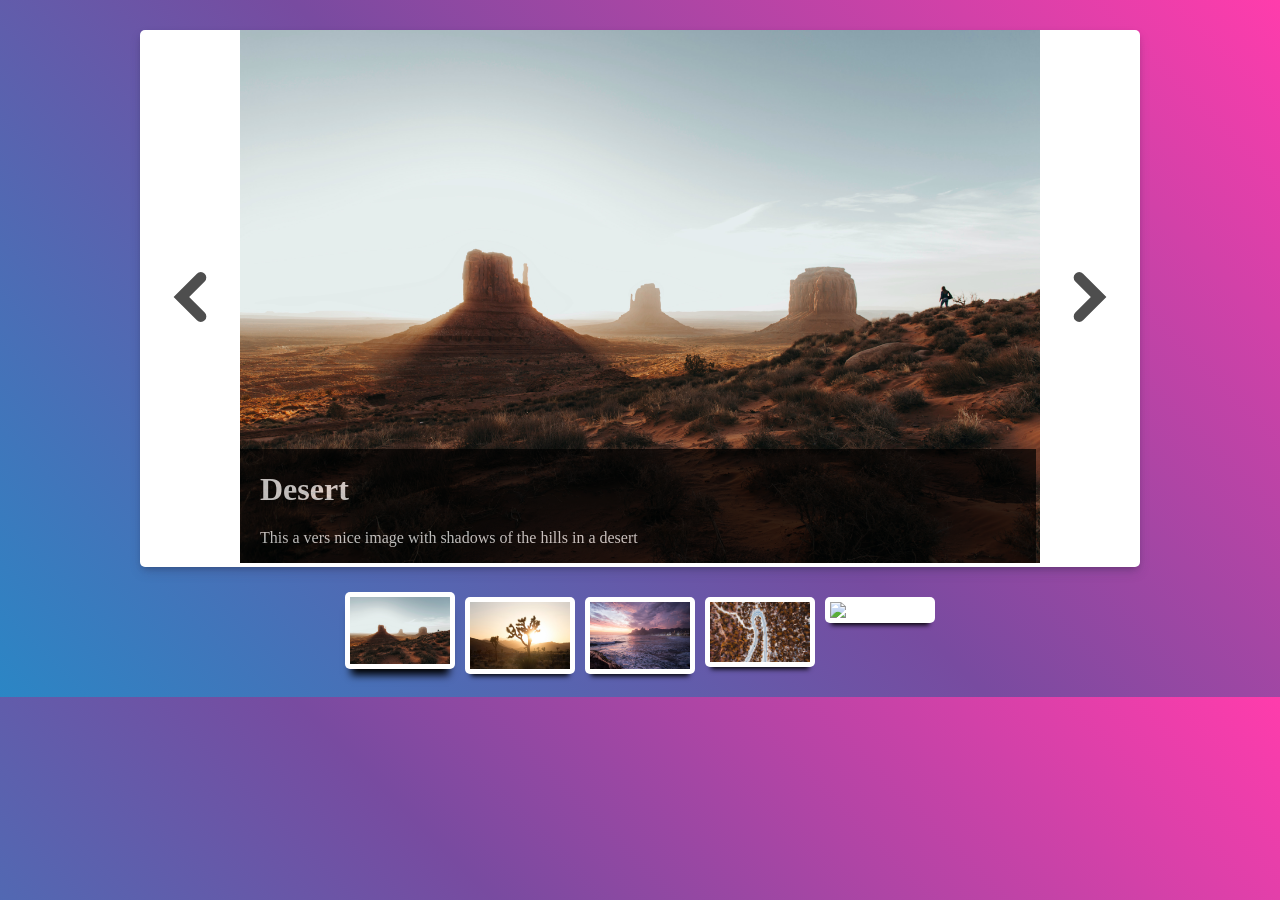
==== index.html @ f4ef2540 "The final version of the webpage." ====
<!DOCTYPE html>
<html lang="en">
<head>
    <meta charset="UTF-8">
    <meta name="viewport" content="width=device-width, initial-scale=1.0">
    <title>Az első webalkalmazásom</title>
    <link rel="stylesheet" href="./styles.css">
</head>
<body>
    <div id="page">
        <div>
            <img id="previous" class="button" src="./images/arrow.svg" alt="arrow" height="50px"></button>  
        </div>
        <div id="photoBox">
            <img id="photo" width="800px" margin="0" padding="0">
            <div class="grayContainer">
                <h1 id="photo-title"></h1>
                <p id="photo-description">Lorem ipsum dolor sit amet consectetur, adipisicing elit. Non distinctio, eveniet doloremque quod neque soluta, veniam inventore incidunt fuga hic sapiente quaerat omnis nemo labore accusantium iure repellendus, laudantium quisquam!</p>
            </div>
        </div>
        <div>
            <img id="next" class="button" src="./images/arrow.svg" alt="arrow" height="50px"></button>
        </div>
    </div>
    <div id="keret">
    </div>
    <script src="https://code.jquery.com/jquery-3.5.1.min.js"></script>
    <script src="./scripts.js"></script>
</body>
</html>
---- styles.css ----
body {
    background-color: #FF3CAC;
    background-image: linear-gradient(225deg, #FF3CAC 0%, #784BA0 50%, #2B86C5 100%);
}


#page {

    background: white;
    width: 1000px;
    height: auto;
    margin: 30px auto 0 auto;
    text-align: center;
    padding: 0;
    display: flex;
    justify-content: space-evenly;
    align-items: center;
    border-radius: 5px;
    box-shadow: rgba(50, 50, 93, 0.25) 0px 6px 12px -2px, rgba(0, 0, 0, 0.3) 0px 3px 7px -3px;
}

#next {
    transform: rotate(180deg);
}

.button {
    width: 100px;
}

.button:hover {
    opacity: 0.3;
    cursor: pointer;
}

#photoBox {
    position: relative;
    padding: 0;
    margin: 0;
}

.grayContainer {
    text-align: left;
    position: absolute;
    bottom: 0;
    left: 0px;
    padding: 0 20px;
    color: white;
    width: 756px;
    opacity: 0.7;
    background-color: black;
    margin-bottom: 4px;

}

#keret {
    width: 1000px;
    text-align: center;
    margin-top: 15px;
    margin-left: auto;
    margin-right: auto;
    padding: 0px;
    display: flex;
    justify-content: center;
    padding: 10px;
    align-items: flex-start;
}

img.kisKep {
    padding: 5px;
    border-radius: 5px;
    height: auto;
    position: relative;
    margin-top: 0;
    background: white;
}

img.kisKep:hover {
    cursor: pointer;
}

title {
    display: none;
    position: relative;
    background: black;
    color: white;
    border-radius: 5px;
    padding: 5px;
    top: -125px;
    border: 3px solid black;
} 

.thumbnailKep:hover title , img.kisKep{
    display: block;
}
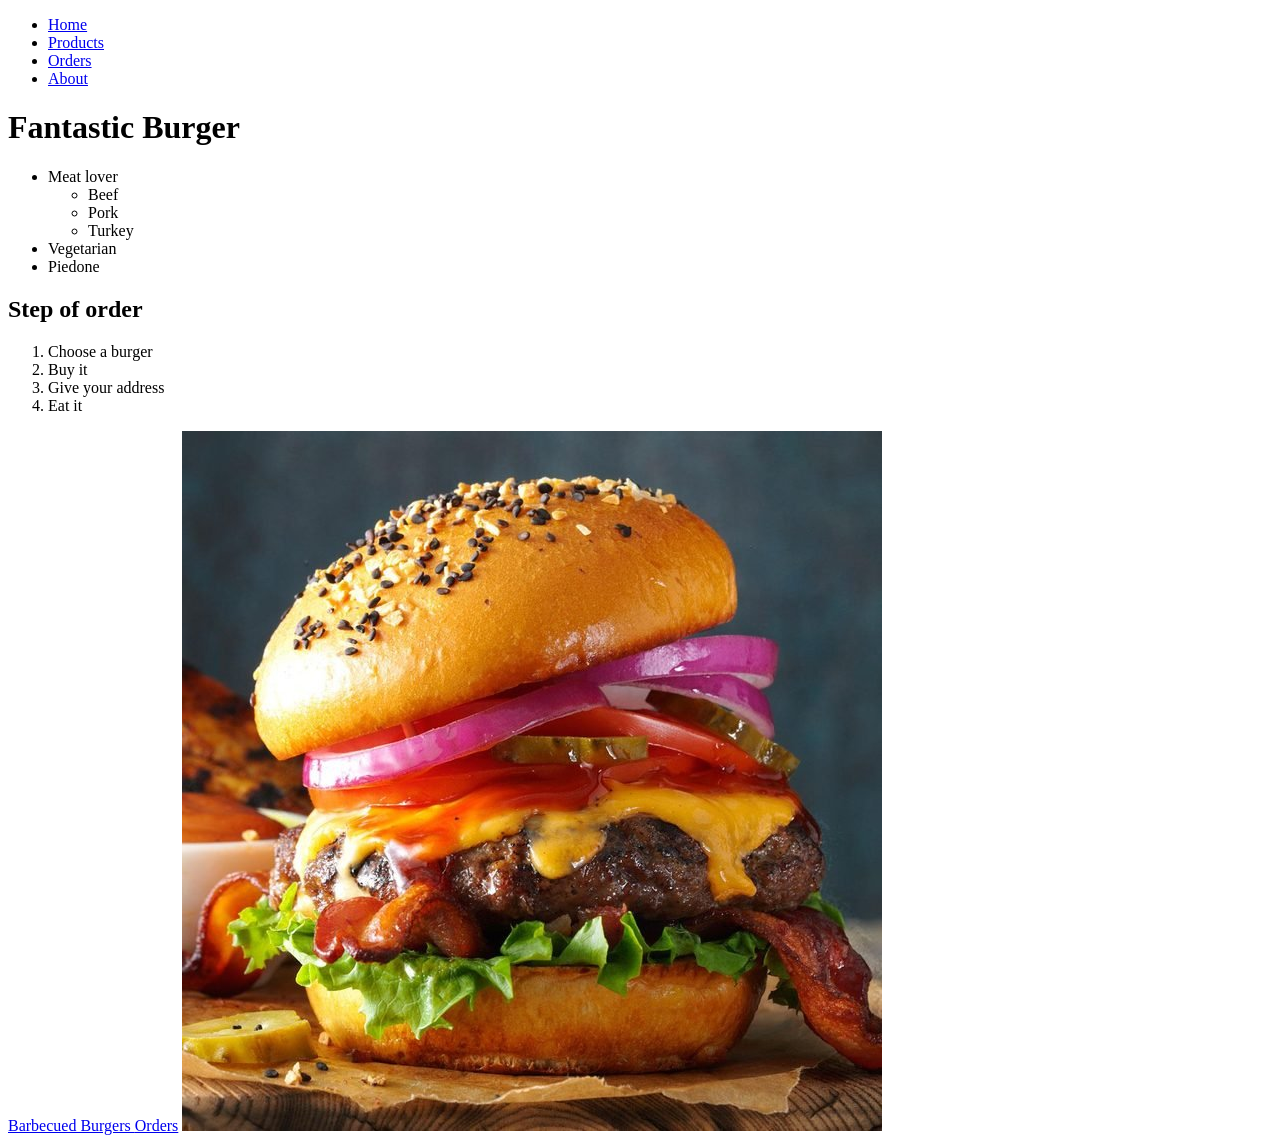
==== commit 000ff8ec: "Pages copied" ====
--- a/index.html
+++ b/index.html
@@ -1,30 +1,59 @@
 <!DOCTYPE html>
 <html lang="en">
+
 <head>
     <meta charset="UTF-8">
+    <meta http-equiv="X-UA-Compatible" content="IE=edge">
     <meta name="viewport" content="width=device-width, initial-scale=1.0">
-    <title>Az első webalkalmazásom</title>
-    <link rel="stylesheet" href="./styles.css">
+    <title>Egy szuper oldal</title>
 </head>
+
 <body>
-    <div id="page">
-        <div>
-            <img id="previous" class="button" src="./images/arrow.svg" alt="arrow" height="50px"></button>  
-        </div>
-        <div id="photoBox">
-            <img id="photo" width="800px" margin="0" padding="0">
-            <div class="grayContainer">
-                <h1 id="photo-title"></h1>
-                <p id="photo-description">Lorem ipsum dolor sit amet consectetur, adipisicing elit. Non distinctio, eveniet doloremque quod neque soluta, veniam inventore incidunt fuga hic sapiente quaerat omnis nemo labore accusantium iure repellendus, laudantium quisquam!</p>
-            </div>
-        </div>
-        <div>
-            <img id="next" class="button" src="./images/arrow.svg" alt="arrow" height="50px"></button>
-        </div>
-    </div>
-    <div id="keret">
-    </div>
-    <script src="https://code.jquery.com/jquery-3.5.1.min.js"></script>
-    <script src="./scripts.js"></script>
+    <ul>
+        <li>
+            <a href="/">Home</a>
+        </li>
+        <li>
+            <a href="/pages/products.html">Products</a>
+        </li>
+        <li>
+            <a href="/pages/orders.html">Orders</a>
+        </li>
+        <li>
+            <a href="/about.html">About</a>
+        </li>
+    </ul>
+    <h1>Fantastic Burger</h1>
+    <ul>
+        <li>Meat lover
+            <ul>
+                <li>Beef</li>
+                <li>Pork</li>
+                <li>Turkey</li>
+            </ul>
+
+        </li>
+        <li>Vegetarian</li>
+        <li>Piedone</li>
+    </ul>
+
+    <h2>Step of order</h2>
+    <ol>
+        <li>Choose a burger</li>
+        <li>Buy it</li>
+        <li>Give your address</li>
+        <li>Eat it</li>
+    </ol>
+
+    <a href="https://www.tasteofhome.com/recipes/barbecued-burgers/">
+        Barbecued Burgers
+    </a>
+    <a href="pages/orders.html">Orders</a>
+    <a target="blank" href="https://www.tasteofhome.com/recipes/barbecued-burgers/">
+        <img src="img/burger.jpg" alt="tasy burger">
+    </a>
+
+
 </body>
+
 </html>
